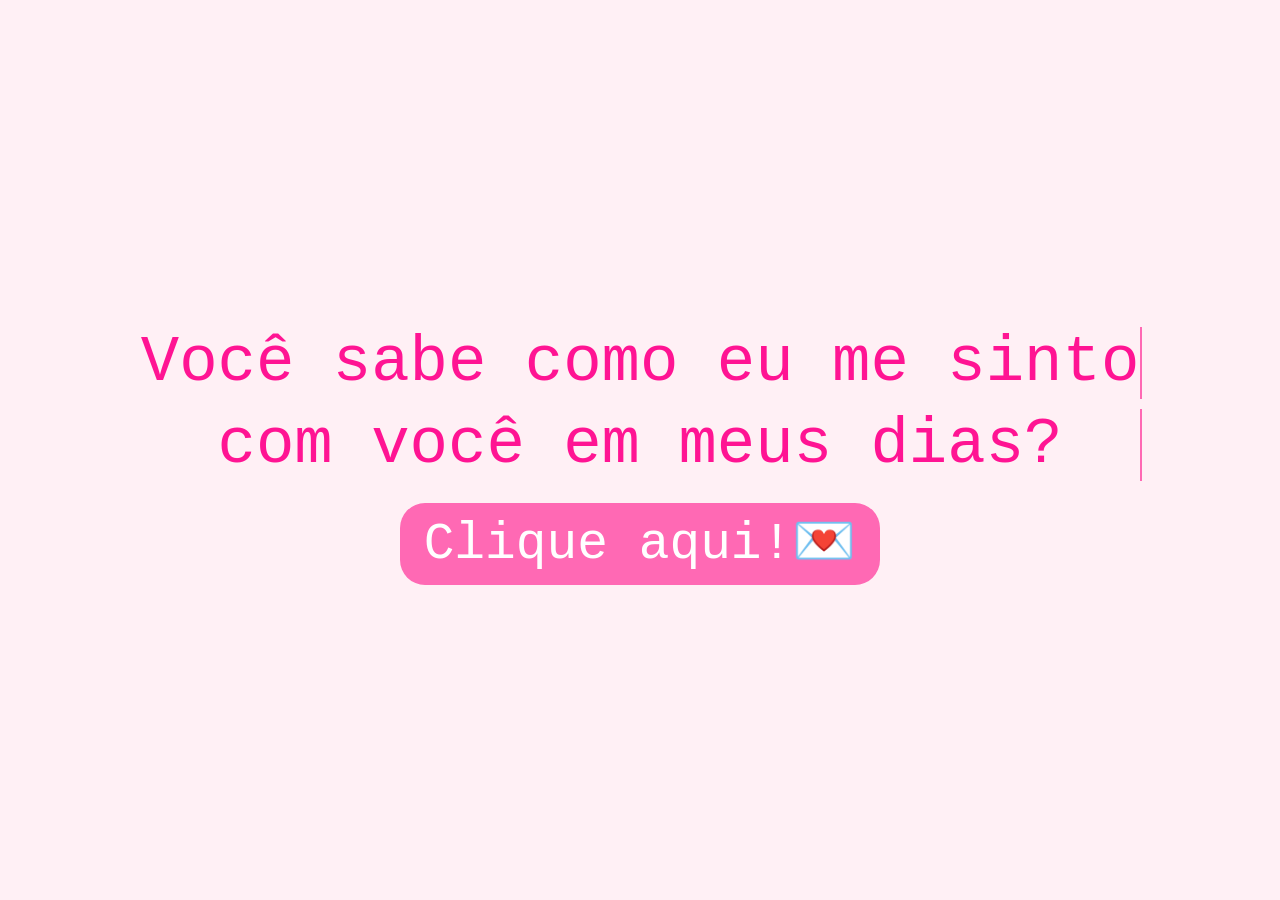
==== index.html @ 217ebc3e "upload site" ====
<!DOCTYPE html>
<html lang="pt-br">
<head>
  <meta charset="UTF-8">
  <meta name="viewport" content="width=device-width, initial-scale=1.0">
  <title>Feliz aniversário!</title>
  <link href="./styles/index.css" rel="stylesheet">
</head>
<body>
  <div class="typing-wrapper">
    <div class="typing-line">Você sabe como eu me sinto</div>
    <div class="typing-line" id="espaço-linha">com você em meus dias?</div>
  </div>
  <div>
    <a href="triste.html" class="next-button">Clique aqui!💌</a>
  </div>
</body>
</html>
---- styles/index.css ----
body {
    margin: 0;
    padding: 0;
    background-color: #fff0f5;
    font-family: 'Courier New', Courier, monospace;
    display: flex;
    flex-direction: column;
    justify-content: center;
    align-items: center;
    height: 100vh;
    text-align: center;
  }
  
  .typing-wrapper {
    display: flex;
    flex-direction: column;
    gap: 10px;
  }
  
  .typing-line {
    overflow: hidden;
    white-space: nowrap;
    border-right: 2px solid #ff69b4;
    font-size: 5vw;
    color: #ff1493;
    width: 0;
    animation: typing 1s steps(40, end) forwards, blink 0.7s step-end infinite;
  }
  
  .typing-line:nth-child(2) {
    animation-delay: 1s;
  }

  #espaço-linha {
    margin-bottom: 30px;
  }
  
  @keyframes typing {
    from { width: 0; }
    to { width: 100%; }
  }
  
  @keyframes blink {
    50% { border-color: transparent; }
  }
  
  .next-button {
    margin-top: 40px;
    background-color: #ff69b4;
    color: white;
    padding: 12px 24px;
    border: none;
    border-radius: 25px;
    font-size: 4vw;
    cursor: pointer;
    text-decoration: none;
    transition: background-color 0.3s ease;
    opacity: 0;
    animation: fadeIn 1s ease-in forwards;
    animation-delay: 3s;
  }
  
  .next-button:hover {
    background-color: #ff1493;
  }
  
  @keyframes fadeIn {
    to {
      opacity: 1;
    }
  }
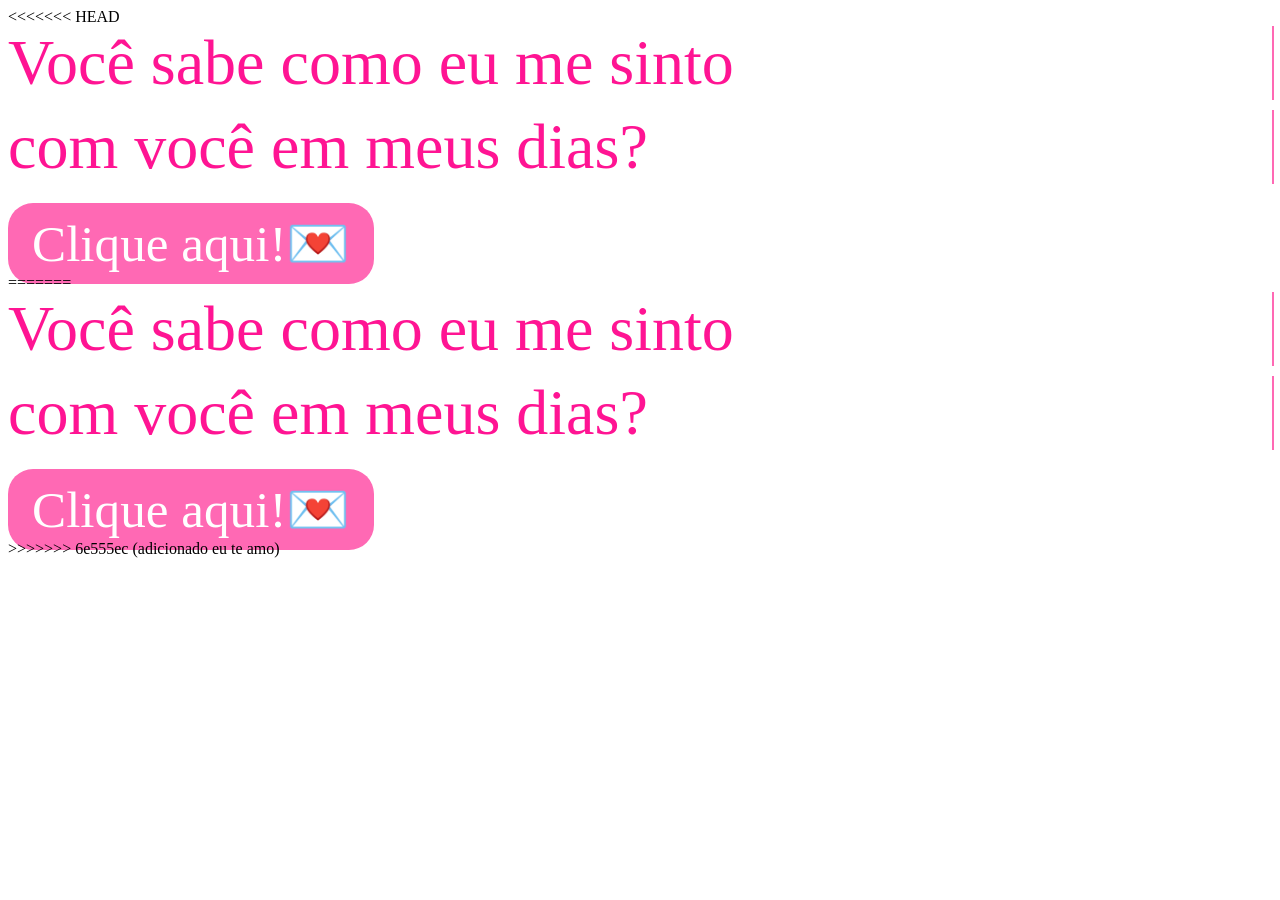
==== commit 8ad88865: "adicionado eu te amo" ====
--- a/index.html
+++ b/index.html
@@ -1,3 +1,4 @@
+<<<<<<< HEAD
 <!DOCTYPE html>
 <html lang="pt-br">
 <head>
@@ -16,3 +17,23 @@
   </div>
 </body>
 </html>
+=======
+<!DOCTYPE html>
+<html lang="pt-br">
+<head>
+  <meta charset="UTF-8">
+  <meta name="viewport" content="width=device-width, initial-scale=1.0">
+  <title>Feliz aniversário!</title>
+  <link href="./styles/index.css" rel="stylesheet">
+</head>
+<body>
+  <div class="typing-wrapper">
+    <div class="typing-line">Você sabe como eu me sinto</div>
+    <div class="typing-line" id="espaço-linha">com você em meus dias?</div>
+  </div>
+  <div>
+    <a href="triste.html" class="next-button">Clique aqui!💌</a>
+  </div>
+</body>
+</html>
+>>>>>>> 6e555ec (adicionado eu te amo)
--- a/styles/index.css
+++ b/styles/index.css
@@ -1,3 +1,4 @@
+<<<<<<< HEAD
 body {
     margin: 0;
     padding: 0;
@@ -70,3 +71,77 @@
     }
   }
 
+=======
+body {
+    margin: 0;
+    padding: 0;
+    background-color: #fff0f5;
+    font-family: 'Courier New', Courier, monospace;
+    display: flex;
+    flex-direction: column;
+    justify-content: center;
+    align-items: center;
+    height: 100vh;
+    text-align: center;
+  }
+  
+  .typing-wrapper {
+    display: flex;
+    flex-direction: column;
+    gap: 10px;
+  }
+  
+  .typing-line {
+    overflow: hidden;
+    white-space: nowrap;
+    border-right: 2px solid #ff69b4;
+    font-size: 5vw;
+    color: #ff1493;
+    width: 0;
+    animation: typing 1s steps(40, end) forwards, blink 0.7s step-end infinite;
+  }
+  
+  .typing-line:nth-child(2) {
+    animation-delay: 1s;
+  }
+
+  #espaço-linha {
+    margin-bottom: 30px;
+  }
+  
+  @keyframes typing {
+    from { width: 0; }
+    to { width: 100%; }
+  }
+  
+  @keyframes blink {
+    50% { border-color: transparent; }
+  }
+  
+  .next-button {
+    margin-top: 40px;
+    background-color: #ff69b4;
+    color: white;
+    padding: 12px 24px;
+    border: none;
+    border-radius: 25px;
+    font-size: 4vw;
+    cursor: pointer;
+    text-decoration: none;
+    transition: background-color 0.3s ease;
+    opacity: 0;
+    animation: fadeIn 1s ease-in forwards;
+    animation-delay: 3s;
+  }
+  
+  .next-button:hover {
+    background-color: #ff1493;
+  }
+  
+  @keyframes fadeIn {
+    to {
+      opacity: 1;
+    }
+  }
+
+>>>>>>> 6e555ec (adicionado eu te amo)
--- a/styles/index.css
+++ b/styles/index.css
@@ -1,3 +1,4 @@
+<<<<<<< HEAD
 body {
     margin: 0;
     padding: 0;
@@ -70,3 +71,77 @@
     }
   }
 
+=======
+body {
+    margin: 0;
+    padding: 0;
+    background-color: #fff0f5;
+    font-family: 'Courier New', Courier, monospace;
+    display: flex;
+    flex-direction: column;
+    justify-content: center;
+    align-items: center;
+    height: 100vh;
+    text-align: center;
+  }
+  
+  .typing-wrapper {
+    display: flex;
+    flex-direction: column;
+    gap: 10px;
+  }
+  
+  .typing-line {
+    overflow: hidden;
+    white-space: nowrap;
+    border-right: 2px solid #ff69b4;
+    font-size: 5vw;
+    color: #ff1493;
+    width: 0;
+    animation: typing 1s steps(40, end) forwards, blink 0.7s step-end infinite;
+  }
+  
+  .typing-line:nth-child(2) {
+    animation-delay: 1s;
+  }
+
+  #espaço-linha {
+    margin-bottom: 30px;
+  }
+  
+  @keyframes typing {
+    from { width: 0; }
+    to { width: 100%; }
+  }
+  
+  @keyframes blink {
+    50% { border-color: transparent; }
+  }
+  
+  .next-button {
+    margin-top: 40px;
+    background-color: #ff69b4;
+    color: white;
+    padding: 12px 24px;
+    border: none;
+    border-radius: 25px;
+    font-size: 4vw;
+    cursor: pointer;
+    text-decoration: none;
+    transition: background-color 0.3s ease;
+    opacity: 0;
+    animation: fadeIn 1s ease-in forwards;
+    animation-delay: 3s;
+  }
+  
+  .next-button:hover {
+    background-color: #ff1493;
+  }
+  
+  @keyframes fadeIn {
+    to {
+      opacity: 1;
+    }
+  }
+
+>>>>>>> 6e555ec (adicionado eu te amo)
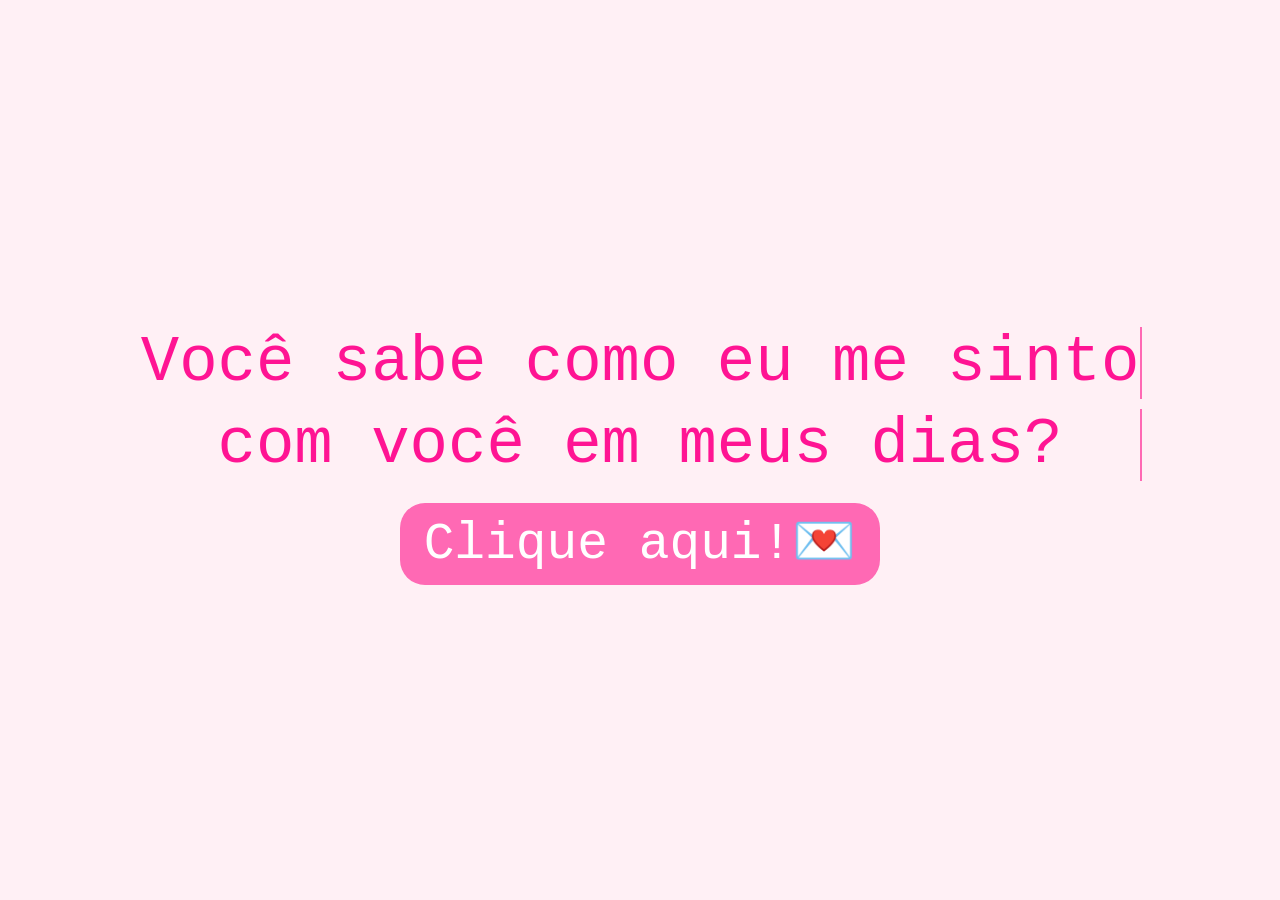
==== commit 2e2a2afb: "resolvendo conflitos" ====
--- a/index.html
+++ b/index.html
@@ -1,23 +1,3 @@
-<<<<<<< HEAD
-<!DOCTYPE html>
-<html lang="pt-br">
-<head>
-  <meta charset="UTF-8">
-  <meta name="viewport" content="width=device-width, initial-scale=1.0">
-  <title>Feliz aniversário!</title>
-  <link href="./styles/index.css" rel="stylesheet">
-</head>
-<body>
-  <div class="typing-wrapper">
-    <div class="typing-line">Você sabe como eu me sinto</div>
-    <div class="typing-line" id="espaço-linha">com você em meus dias?</div>
-  </div>
-  <div>
-    <a href="triste.html" class="next-button">Clique aqui!💌</a>
-  </div>
-</body>
-</html>
-=======
 <!DOCTYPE html>
 <html lang="pt-br">
 <head>
@@ -36,4 +16,3 @@
   </div>
 </body>
 </html>
->>>>>>> 6e555ec (adicionado eu te amo)
--- a/styles/index.css
+++ b/styles/index.css
@@ -1,77 +1,3 @@
-<<<<<<< HEAD
-body {
-    margin: 0;
-    padding: 0;
-    background-color: #fff0f5;
-    font-family: 'Courier New', Courier, monospace;
-    display: flex;
-    flex-direction: column;
-    justify-content: center;
-    align-items: center;
-    height: 100vh;
-    text-align: center;
-  }
-  
-  .typing-wrapper {
-    display: flex;
-    flex-direction: column;
-    gap: 10px;
-  }
-  
-  .typing-line {
-    overflow: hidden;
-    white-space: nowrap;
-    border-right: 2px solid #ff69b4;
-    font-size: 5vw;
-    color: #ff1493;
-    width: 0;
-    animation: typing 1s steps(40, end) forwards, blink 0.7s step-end infinite;
-  }
-  
-  .typing-line:nth-child(2) {
-    animation-delay: 1s;
-  }
-
-  #espaço-linha {
-    margin-bottom: 30px;
-  }
-  
-  @keyframes typing {
-    from { width: 0; }
-    to { width: 100%; }
-  }
-  
-  @keyframes blink {
-    50% { border-color: transparent; }
-  }
-  
-  .next-button {
-    margin-top: 40px;
-    background-color: #ff69b4;
-    color: white;
-    padding: 12px 24px;
-    border: none;
-    border-radius: 25px;
-    font-size: 4vw;
-    cursor: pointer;
-    text-decoration: none;
-    transition: background-color 0.3s ease;
-    opacity: 0;
-    animation: fadeIn 1s ease-in forwards;
-    animation-delay: 3s;
-  }
-  
-  .next-button:hover {
-    background-color: #ff1493;
-  }
-  
-  @keyframes fadeIn {
-    to {
-      opacity: 1;
-    }
-  }
-
-=======
 body {
     margin: 0;
     padding: 0;
@@ -144,4 +70,3 @@
     }
   }
 
->>>>>>> 6e555ec (adicionado eu te amo)
